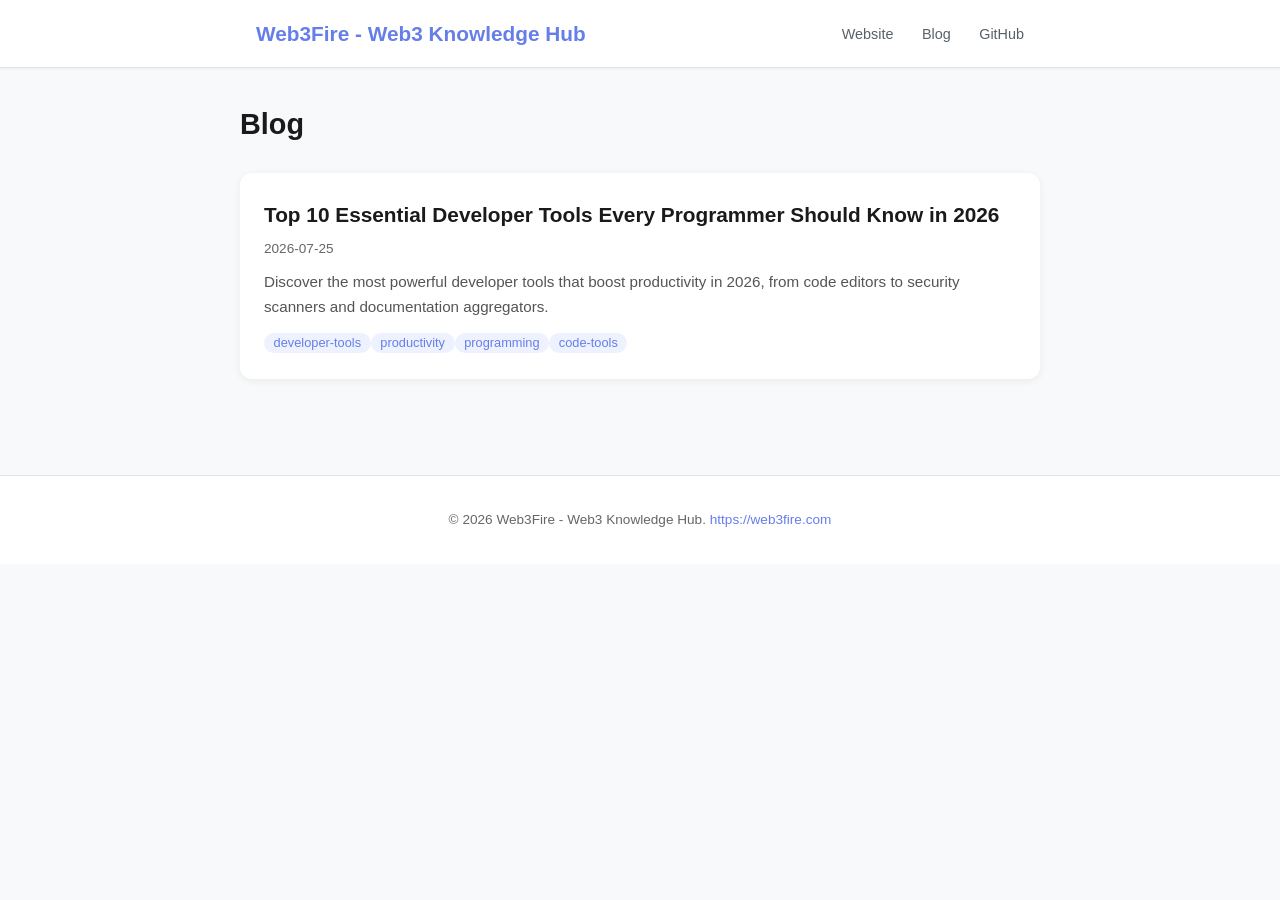
==== blog/index.html @ 83395323 "blog: publish "Top 10 Essential Developer Tools Every Programmer Should Know in 2026"" ====
<!DOCTYPE html>
<html lang="en">
<head>
  <meta charset="UTF-8">
  <meta name="viewport" content="width=device-width, initial-scale=1.0">
  <title>Blog - Web3Fire - Web3 Knowledge Hub</title>
  <meta name="description" content="Technical articles and tutorials from Web3Fire - Web3 Knowledge Hub">
  <link rel="canonical" href="https://niceyayale.github.io/web3fire-web/blog/">
  <link rel="stylesheet" href="https://niceyayale.github.io/web3fire-web/assets/style.css">
</head>
<body>
  <header class="site-header">
    <div class="container">
      <a href="https://niceyayale.github.io/web3fire-web/" class="logo">Web3Fire - Web3 Knowledge Hub</a>
      <nav>
        <a href="https://web3fire.com">Website</a>
        <a href="https://niceyayale.github.io/web3fire-web/blog/">Blog</a>
        <a href="https://github.com/niceyayale/web3fire-web">GitHub</a>
      </nav>
    </div>
  </header>

  <main class="container blog-list">
    <h1>Blog</h1>
    
    <article class="post-card">
      <h2><a href="/web3fire-web/blog/top-10-essential-developer-tools-every-programmer-should-kno.html">Top 10 Essential Developer Tools Every Programmer Should Know in 2026</a></h2>
      <div class="meta"><time>2026-07-25</time></div>
      <p class="excerpt">Discover the most powerful developer tools that boost productivity in 2026, from code editors to security scanners and documentation aggregators.</p>
      <div class="tags"><span class="tag">developer-tools</span><span class="tag">productivity</span><span class="tag">programming</span><span class="tag">code-tools</span></div>
    </article>
  </main>

  <footer class="site-footer">
    <div class="container">
      <p>&copy; 2026 Web3Fire - Web3 Knowledge Hub. <a href="https://web3fire.com">https://web3fire.com</a></p>
    </div>
  </footer>
</body>
</html>
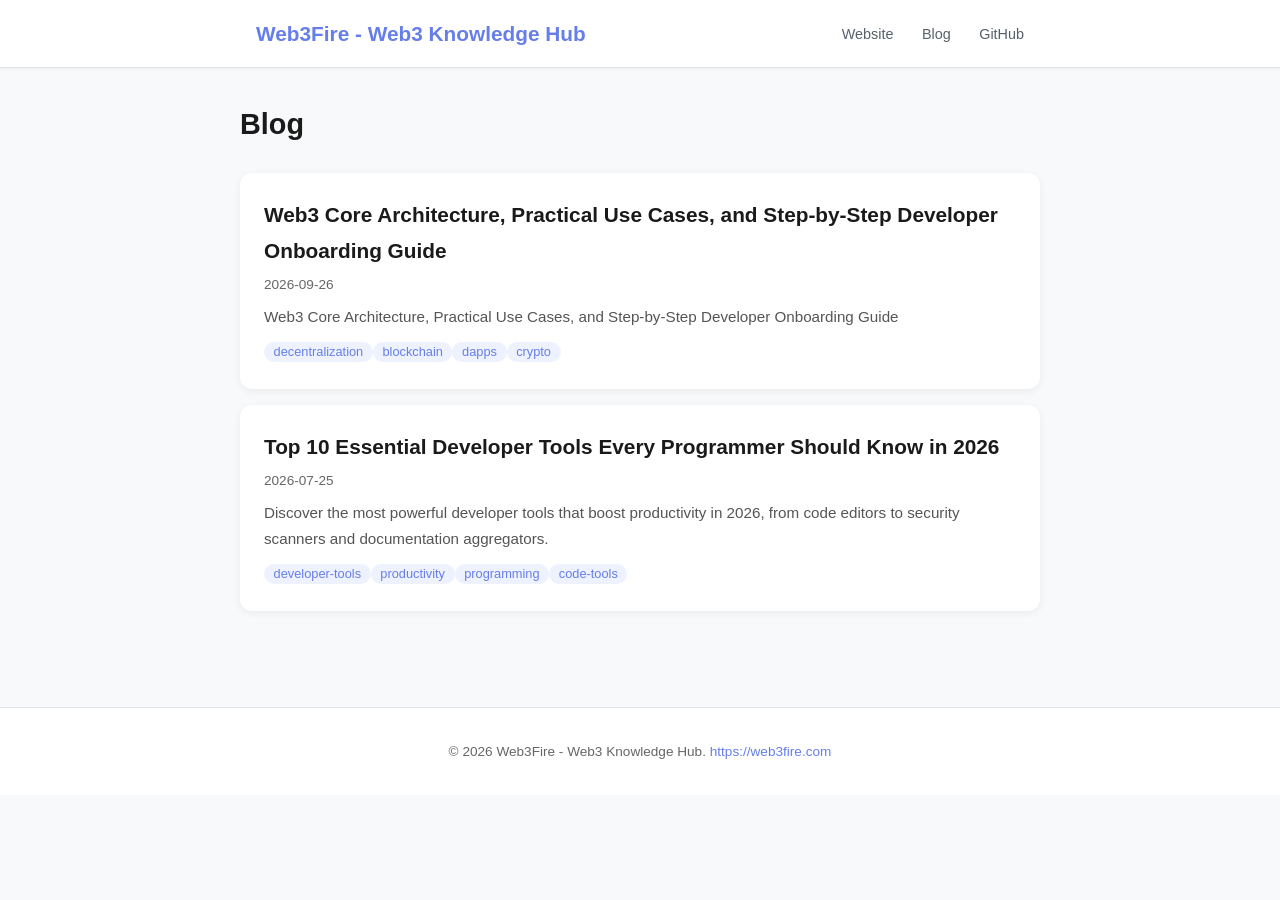
==== commit d6d1d719: "blog: publish "Web3 Core Architecture, Practical Use Cases, and Step-by-Step Developer Onboarding Gu" ====
--- a/blog/index.html
+++ b/blog/index.html
@@ -24,6 +24,13 @@
     <h1>Blog</h1>
     
     <article class="post-card">
+      <h2><a href="/web3fire-web/blog/web3-core-architecture-practical-use-cases-and-step-by-step-.html">Web3 Core Architecture, Practical Use Cases, and Step-by-Step Developer Onboarding Guide</a></h2>
+      <div class="meta"><time>2026-09-26</time></div>
+      <p class="excerpt">Web3 Core Architecture, Practical Use Cases, and Step-by-Step Developer Onboarding Guide</p>
+      <div class="tags"><span class="tag">decentralization</span><span class="tag">blockchain</span><span class="tag">dapps</span><span class="tag">crypto</span></div>
+    </article>
+
+    <article class="post-card">
       <h2><a href="/web3fire-web/blog/top-10-essential-developer-tools-every-programmer-should-kno.html">Top 10 Essential Developer Tools Every Programmer Should Know in 2026</a></h2>
       <div class="meta"><time>2026-07-25</time></div>
       <p class="excerpt">Discover the most powerful developer tools that boost productivity in 2026, from code editors to security scanners and documentation aggregators.</p>
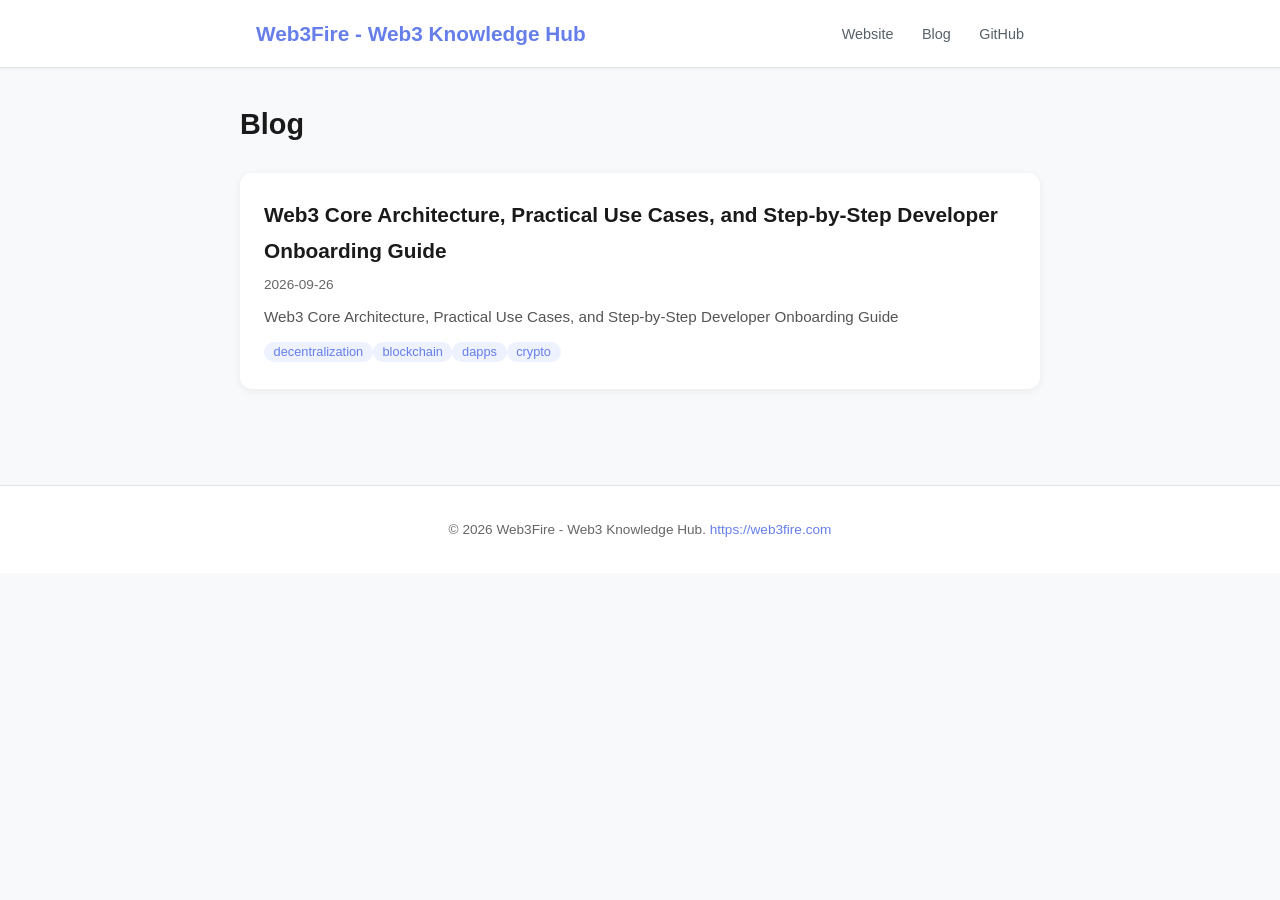
==== commit 586d0fd0: "chore: remove off-topic legacy article "top-10-essential-developer-tools-every-programmer-should-kno" ====
--- a/blog/index.html
+++ b/blog/index.html
@@ -29,13 +29,6 @@
       <p class="excerpt">Web3 Core Architecture, Practical Use Cases, and Step-by-Step Developer Onboarding Guide</p>
       <div class="tags"><span class="tag">decentralization</span><span class="tag">blockchain</span><span class="tag">dapps</span><span class="tag">crypto</span></div>
     </article>
-
-    <article class="post-card">
-      <h2><a href="/web3fire-web/blog/top-10-essential-developer-tools-every-programmer-should-kno.html">Top 10 Essential Developer Tools Every Programmer Should Know in 2026</a></h2>
-      <div class="meta"><time>2026-07-25</time></div>
-      <p class="excerpt">Discover the most powerful developer tools that boost productivity in 2026, from code editors to security scanners and documentation aggregators.</p>
-      <div class="tags"><span class="tag">developer-tools</span><span class="tag">productivity</span><span class="tag">programming</span><span class="tag">code-tools</span></div>
-    </article>
   </main>
 
   <footer class="site-footer">
